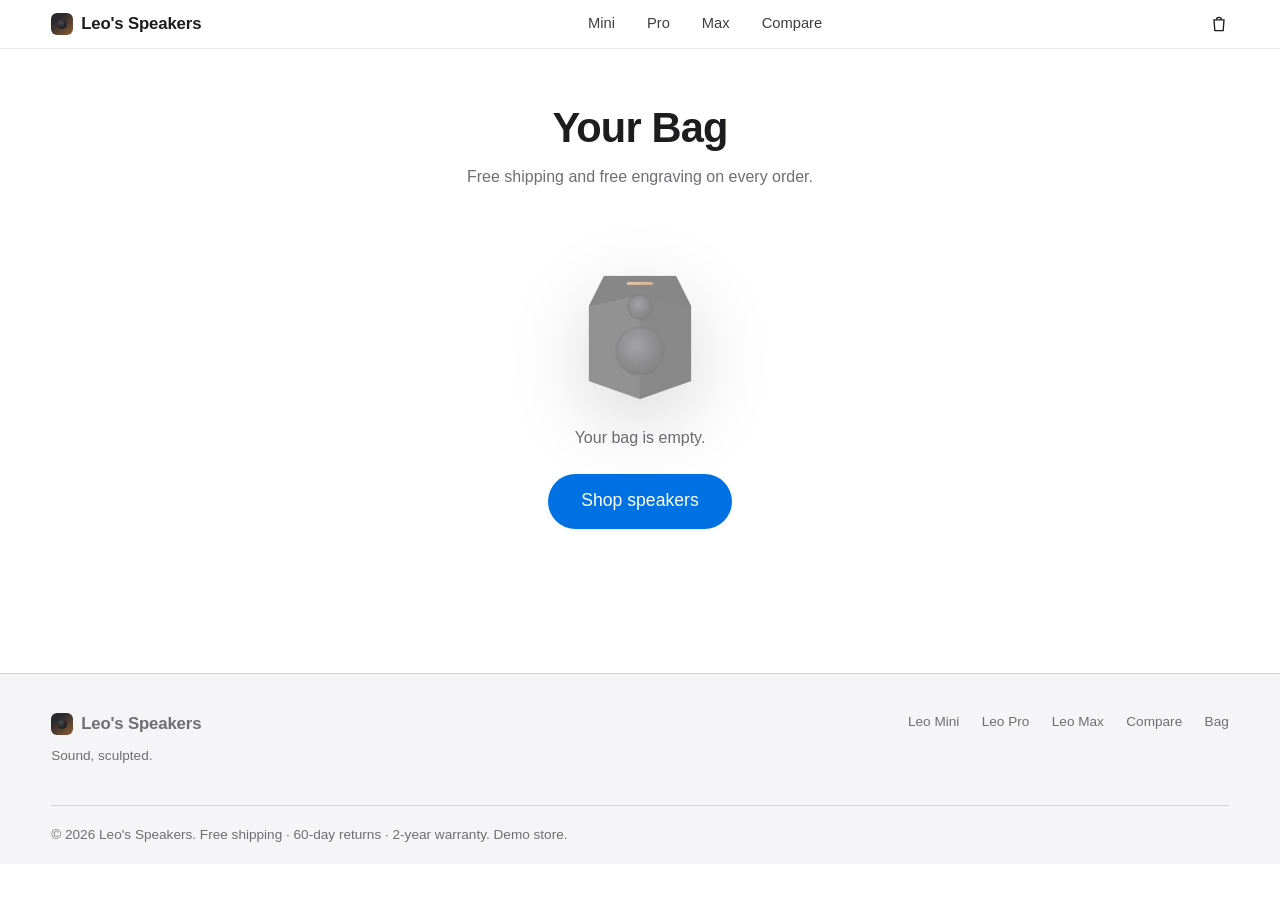
==== cart.html @ f9a7186c "Premium storefront: faceted renders, deep customization, Bag + checkout - Redesign around the matte-" ====
<!DOCTYPE html>
<html lang="en">
<head>
  <meta charset="UTF-8" />
  <meta name="viewport" content="width=device-width, initial-scale=1.0" />
  <meta name="description" content="Your Leo's Speakers bag." />
  <title>Bag — Leo's Speakers</title>
  <link rel="stylesheet" href="styles.css" />
</head>
<body>
  <header class="nav">
    <div class="container--wide container nav__inner">
      <a href="index.html" class="brand"><span class="brand__mark"></span> Leo's Speakers</a>
      <nav class="nav__links" aria-label="Primary">
        <a href="mini.html">Mini</a><a href="pro.html">Pro</a><a href="max.html">Max</a><a href="index.html#compare">Compare</a>
      </nav>
      <a href="cart.html" class="nav__bag" aria-label="Bag">
        <svg viewBox="0 0 24 24" fill="none" stroke="currentColor" stroke-width="1.6"><path d="M6 7h12l-1 13H7L6 7z"/><path d="M9 7a3 3 0 0 1 6 0"/></svg>
        <span class="bag-count" id="bag-count">0</span>
      </a>
    </div>
  </header>

  <main class="bag" data-page="cart">
    <div class="container--wide container">
      <h1 class="bag__title">Your Bag</h1>
      <p class="bag__sub">Free shipping and free engraving on every order.</p>
      <div id="bag-body"><!-- built by cart.js --></div>
    </div>
  </main>

  <footer class="footer">
    <div class="container--wide container footer__inner">
      <div><a href="index.html" class="brand"><span class="brand__mark"></span> Leo's Speakers</a><p style="margin-top:0.6rem;">Sound, sculpted.</p></div>
      <nav class="footer__links" aria-label="Footer">
        <a href="mini.html">Leo Mini</a><a href="pro.html">Leo Pro</a><a href="max.html">Leo Max</a><a href="index.html#compare">Compare</a><a href="cart.html">Bag</a>
      </nav>
    </div>
    <div class="container--wide container footer__legal">© <span id="year"></span> Leo's Speakers. Free shipping · 60-day returns · 2-year warranty. Demo store.</div>
  </footer>

  <script src="catalog.js"></script>
  <script src="cart.js"></script>
</body>
</html>
---- styles.css ----
/* ============================================================
   Leo's Speakers — premium storefront (Apple Store aesthetic)
   ============================================================ */
:root {
  --bg: #ffffff;
  --bg-soft: #f5f5f7;
  --bg-dark: #0b0b0d;
  --ink: #1d1d1f;
  --muted: #6e6e73;
  --line: #d2d2d7;
  --blue: #0071e3;
  --blue-dark: #0077ed;
  --copper: #b87333;
  --copper-light: #d89b6a;
  --green: #34a853;
  --radius: 20px;
  --radius-lg: 28px;
  --pill: 980px;
  --max: 1024px;
  --wide: 1180px;
  --shadow: 0 4px 24px rgba(0,0,0,0.08);
  --shadow-lg: 0 12px 48px rgba(0,0,0,0.16);
  --font: -apple-system, BlinkMacSystemFont, "SF Pro Text", "Inter", "Helvetica Neue", Helvetica, Arial, sans-serif;
  --display: -apple-system, BlinkMacSystemFont, "SF Pro Display", "Inter", "Helvetica Neue", sans-serif;
}

* { box-sizing: border-box; margin: 0; padding: 0; }
html { scroll-behavior: smooth; -webkit-text-size-adjust: 100%; }
body {
  font-family: var(--font);
  color: var(--ink);
  background: var(--bg);
  line-height: 1.47;
  -webkit-font-smoothing: antialiased;
}
a { color: inherit; text-decoration: none; }
img { max-width: 100%; display: block; }

.container { width: min(var(--max), 90vw); margin: 0 auto; }
.container--wide { width: min(var(--wide), 92vw); }
.center { text-align: center; }

/* ---------- Buttons ---------- */
.btn {
  display: inline-flex; align-items: center; justify-content: center; gap: 0.4rem;
  font-family: var(--font); font-weight: 400; font-size: 1.02rem;
  padding: 0.72rem 1.5rem; border-radius: var(--pill);
  border: 1px solid transparent; cursor: pointer; background: none; color: var(--ink);
  transition: background 0.2s, color 0.2s, opacity 0.2s, border-color 0.2s, transform 0.1s;
}
.btn--solid { background: var(--blue); color: #fff; }
.btn--solid:hover { background: var(--blue-dark); }
.btn--solid:active { transform: scale(0.99); }
.btn--outline { border-color: var(--blue); color: var(--blue); }
.btn--outline:hover { background: rgba(0,113,227,0.06); }
.btn--dark { background: var(--ink); color: #fff; }
.btn--dark:hover { opacity: 0.86; }
.btn--text { color: var(--blue); padding: 0.3rem 0; }
.btn--text:hover { text-decoration: underline; }
.btn--lg { font-size: 1.1rem; padding: 0.85rem 2rem; }
.btn--sm { font-size: 0.92rem; padding: 0.5rem 1.1rem; }
.btn--block { width: 100%; }
.btn:disabled { opacity: 0.4; cursor: not-allowed; }
.link-arrow { color: var(--blue); font-size: 1.02rem; }
.link-arrow:hover { text-decoration: underline; }

/* ---------- Nav ---------- */
.nav {
  position: sticky; top: 0; z-index: 100;
  background: rgba(255,255,255,0.82);
  backdrop-filter: saturate(180%) blur(20px);
  border-bottom: 1px solid rgba(0,0,0,0.08);
}
.nav__inner { display: flex; align-items: center; justify-content: space-between; height: 48px; }
.brand { display: flex; align-items: center; gap: 0.5rem; font-family: var(--display); font-weight: 600; font-size: 1.05rem; letter-spacing: -0.01em; }
.brand__mark {
  width: 22px; height: 22px; border-radius: 6px;
  background: linear-gradient(140deg, #2a2a2e 30%, #b87333 130%);
  display: inline-block; position: relative; flex: none;
}
.brand__mark::after { content: ""; position: absolute; inset: 6px; border-radius: 50%; background: radial-gradient(circle at 40% 35%, #4a4a4f, #0c0c0e); }
.nav__links { display: flex; gap: 2rem; font-size: 0.92rem; color: var(--ink); }
.nav__links a { opacity: 0.85; transition: opacity 0.2s; }
.nav__links a:hover { opacity: 1; }
.nav__bag { position: relative; display: inline-flex; align-items: center; }
.nav__bag svg { width: 20px; height: 20px; }
.bag-count {
  position: absolute; top: -7px; right: -9px; min-width: 16px; height: 16px; padding: 0 4px;
  background: var(--blue); color: #fff; font-size: 0.66rem; font-weight: 600;
  border-radius: 9px; display: none; align-items: center; justify-content: center; line-height: 1;
}
.bag-count.show { display: inline-flex; }
@media (max-width: 740px) { .nav__links { display: none; } }

/* ---------- Hero ---------- */
.hero { background: var(--bg-soft); text-align: center; padding: 4rem 0 0; overflow: hidden; }
.hero__eyebrow { font-family: var(--display); font-weight: 600; color: var(--copper); letter-spacing: 0.02em; }
.hero__title { font-family: var(--display); font-size: clamp(2.6rem, 6.5vw, 4.6rem); font-weight: 600; letter-spacing: -0.02em; line-height: 1.05; margin-top: 0.4rem; }
.hero__sub { font-size: clamp(1.1rem, 2.4vw, 1.5rem); color: var(--muted); max-width: 620px; margin: 1rem auto 0; }
.hero__actions { display: flex; gap: 1.6rem; justify-content: center; flex-wrap: wrap; margin-top: 1.6rem; }
.hero__stage { margin-top: 2.5rem; display: flex; justify-content: center; }
.hero__stage .render { width: min(420px, 80vw); }

/* ---------- Speaker render (SVG) ---------- */
.render { --body: #1a1a1c; display: inline-block; line-height: 0; filter: drop-shadow(0 24px 40px rgba(0,0,0,0.32)); }
.render svg { width: 100%; height: auto; }
.render .body { fill: var(--body); transition: fill 0.35s ease; }
.render .facet-l { fill: rgba(255,255,255,0.06); }
.render .facet-r { fill: rgba(0,0,0,0.24); }
.render .facet-t { fill: rgba(0,0,0,0.30); }
.render .edge { fill: none; stroke: rgba(0,0,0,0.35); stroke-width: 1; }

/* ---------- Section ---------- */
.section { padding: 5rem 0; }
.section--soft { background: var(--bg-soft); }
.section--dark { background: var(--bg-dark); color: #f5f5f7; }
.section__head { text-align: center; margin-bottom: 3rem; }
.section__title { font-family: var(--display); font-size: clamp(2rem, 4.5vw, 3rem); font-weight: 600; letter-spacing: -0.02em; }
.section__sub { color: var(--muted); font-size: 1.15rem; margin-top: 0.6rem; }
.section--dark .section__sub { color: #a1a1a6; }

/* ---------- Lineup tiles ---------- */
.lineup { display: grid; grid-template-columns: repeat(3, 1fr); gap: 1.4rem; }
.ptile {
  background: var(--bg-soft); border-radius: var(--radius-lg); padding: 2.4rem 1.6rem 2rem;
  text-align: center; display: flex; flex-direction: column; align-items: center;
  transition: transform 0.25s, box-shadow 0.25s;
}
.ptile:hover { transform: translateY(-4px); box-shadow: var(--shadow-lg); }
.ptile__eyebrow { font-family: var(--display); font-weight: 600; color: var(--copper); font-size: 0.82rem; letter-spacing: 0.03em; text-transform: uppercase; }
.ptile__name { font-family: var(--display); font-size: 1.9rem; font-weight: 600; margin-top: 0.2rem; }
.ptile__tag { color: var(--muted); font-size: 0.98rem; }
.ptile__render { width: 170px; margin: 1.6rem 0; }
.ptile__price { font-size: 1.02rem; }
.ptile__price strong { font-weight: 600; }
.ptile__actions { display: flex; gap: 1.2rem; align-items: center; margin-top: 1.2rem; }
@media (max-width: 860px) { .lineup { grid-template-columns: 1fr; max-width: 420px; margin: 0 auto; } }

/* ---------- Feature strip ---------- */
.features { display: grid; grid-template-columns: repeat(4, 1fr); gap: 1.2rem; }
.feat { background: var(--bg); border: 1px solid var(--line); border-radius: var(--radius); padding: 1.8rem; }
.section--dark .feat { background: #161618; border-color: #2a2a2e; }
.feat__icon { font-size: 1.7rem; }
.feat h3 { font-family: var(--display); font-size: 1.15rem; font-weight: 600; margin: 0.8rem 0 0.3rem; }
.feat p { color: var(--muted); font-size: 0.95rem; }
.section--dark .feat p { color: #a1a1a6; }
@media (max-width: 880px) { .features { grid-template-columns: 1fr 1fr; } }
@media (max-width: 520px) { .features { grid-template-columns: 1fr; } }

/* ---------- Compare ---------- */
.compare { overflow-x: auto; }
.compare table { width: 100%; min-width: 620px; border-collapse: collapse; }
.compare th, .compare td { padding: 1.1rem 1rem; text-align: center; border-bottom: 1px solid var(--line); font-size: 0.96rem; }
.compare thead th { font-family: var(--display); font-weight: 600; font-size: 1.2rem; }
.compare tbody th { text-align: left; color: var(--muted); font-weight: 400; }
.compare tr:last-child td, .compare tr:last-child th { border-bottom: none; }

/* ---------- Footer ---------- */
.footer { background: var(--bg-soft); border-top: 1px solid var(--line); font-size: 0.85rem; color: var(--muted); }
.footer__inner { padding: 2.4rem 0; display: flex; justify-content: space-between; flex-wrap: wrap; gap: 1.2rem; }
.footer__links { display: flex; gap: 1.4rem; flex-wrap: wrap; }
.footer__links a:hover { color: var(--ink); }
.footer__legal { border-top: 1px solid var(--line); padding: 1.2rem 0; }

/* ============================================================
   Product / buy page
   ============================================================ */
.pdp { padding: 2rem 0 4rem; }
.breadcrumb { color: var(--muted); font-size: 0.85rem; margin-bottom: 1.4rem; }
.breadcrumb a:hover { color: var(--ink); }
.pdp__grid { display: grid; grid-template-columns: 1.05fr 0.95fr; gap: 3.5rem; align-items: start; }
@media (max-width: 900px) { .pdp__grid { grid-template-columns: 1fr; gap: 2rem; } }

.stage { position: sticky; top: 72px; background: var(--bg-soft); border-radius: var(--radius-lg); padding: 3rem; display: grid; place-items: center; min-height: 460px; transition: background 0.35s; }
.stage .render { width: min(340px, 70vw); }
@media (max-width: 900px) { .stage { position: static; min-height: 340px; } }

.buy__eyebrow { font-family: var(--display); font-weight: 600; color: var(--copper); text-transform: uppercase; letter-spacing: 0.04em; font-size: 0.82rem; }
.buy__title { font-family: var(--display); font-size: clamp(2.2rem, 5vw, 3rem); font-weight: 600; letter-spacing: -0.02em; margin-top: 0.2rem; }
.buy__tag { color: var(--muted); font-size: 1.15rem; margin-top: 0.2rem; }
.buy__from { font-family: var(--display); font-size: 1.4rem; font-weight: 600; margin-top: 1rem; }
.buy__desc { color: var(--muted); margin-top: 0.8rem; line-height: 1.6; }

.opt { padding: 1.8rem 0; border-bottom: 1px solid var(--line); }
.opt__head { display: flex; justify-content: space-between; align-items: baseline; margin-bottom: 1rem; }
.opt__title { font-family: var(--display); font-size: 1.15rem; font-weight: 600; }
.opt__note { color: var(--muted); font-size: 0.9rem; }

/* finishes */
.finishes { display: flex; gap: 0.9rem; flex-wrap: wrap; align-items: center; }
.finish { width: 40px; height: 40px; border-radius: 50%; border: 1px solid rgba(0,0,0,0.15); cursor: pointer; padding: 0; position: relative; transition: transform 0.15s, box-shadow 0.15s; }
.finish:hover { transform: scale(1.08); }
.finish[aria-pressed="true"] { box-shadow: 0 0 0 2px #fff, 0 0 0 4px var(--blue); }
.finish__name { font-size: 0.95rem; color: var(--muted); margin-left: 0.3rem; }

/* choice cards */
.cards { display: grid; gap: 0.7rem; }
.card2 {
  border: 1px solid var(--line); border-radius: 14px; padding: 1rem 1.2rem; cursor: pointer;
  display: flex; justify-content: space-between; align-items: center; gap: 1rem; text-align: left;
  background: #fff; transition: border-color 0.15s, box-shadow 0.15s;
}
.card2:hover { border-color: #b0c9ec; }
.card2[aria-pressed="true"] { border-color: var(--blue); box-shadow: inset 0 0 0 1px var(--blue); }
.card2__name { font-family: var(--display); font-weight: 600; font-size: 0.98rem; }
.card2__desc { color: var(--muted); font-size: 0.86rem; margin-top: 0.15rem; }
.card2__price { font-family: var(--display); font-weight: 600; white-space: nowrap; }

/* engraving */
.engrave input {
  width: 100%; padding: 0.8rem 1rem; border: 1px solid var(--line); border-radius: 12px;
  font-family: var(--font); font-size: 1rem; letter-spacing: 0.1em;
}
.engrave input:focus { outline: none; border-color: var(--blue); }
.engrave__hint { color: var(--muted); font-size: 0.85rem; margin-top: 0.5rem; }

/* quantity */
.qty { display: inline-flex; align-items: center; border: 1px solid var(--line); border-radius: var(--pill); overflow: hidden; }
.qty button { width: 42px; height: 42px; border: none; background: #fff; font-size: 1.3rem; cursor: pointer; color: var(--ink); }
.qty button:hover { background: var(--bg-soft); }
.qty input { width: 46px; height: 42px; border: none; text-align: center; font-size: 1rem; font-family: var(--display); -moz-appearance: textfield; }
.qty input::-webkit-outer-spin-button, .qty input::-webkit-inner-spin-button { -webkit-appearance: none; margin: 0; }

/* purchase summary */
.purchase { position: sticky; bottom: 0; background: rgba(255,255,255,0.92); backdrop-filter: blur(10px); padding: 1.4rem 0 0.4rem; }
.purchase__row { display: flex; justify-content: space-between; align-items: baseline; }
.purchase__total { font-family: var(--display); font-size: 1.8rem; font-weight: 600; }
.purchase__sel { color: var(--muted); font-size: 0.88rem; margin: 0.2rem 0 1rem; min-height: 1.1em; }
.purchase__note { color: var(--muted); font-size: 0.82rem; margin-top: 0.8rem; text-align: center; }

/* highlights */
.highlights { margin-top: 4rem; }
.highlights__grid { display: grid; grid-template-columns: repeat(3, 1fr); gap: 1.2rem; margin-top: 2rem; }
.hl { background: var(--bg-soft); border-radius: var(--radius); padding: 1.6rem; }
.hl h3 { font-family: var(--display); font-size: 1.08rem; font-weight: 600; margin-bottom: 0.3rem; }
.hl p { color: var(--muted); font-size: 0.92rem; }
@media (max-width: 720px) { .highlights__grid { grid-template-columns: 1fr; } }

/* ============================================================
   Cart / Bag
   ============================================================ */
.bag { padding: 3rem 0 5rem; }
.bag__title { font-family: var(--display); font-size: clamp(1.8rem, 4vw, 2.6rem); font-weight: 600; text-align: center; letter-spacing: -0.02em; }
.bag__sub { text-align: center; color: var(--muted); margin-top: 0.4rem; }
.bag__grid { display: grid; grid-template-columns: 1.6fr 1fr; gap: 2.5rem; margin-top: 2.5rem; align-items: start; }
@media (max-width: 860px) { .bag__grid { grid-template-columns: 1fr; } }

.line { display: grid; grid-template-columns: 96px 1fr auto; gap: 1.2rem; padding: 1.6rem 0; border-bottom: 1px solid var(--line); }
.line__art { background: var(--bg-soft); border-radius: 16px; display: grid; place-items: center; padding: 0.6rem; }
.line__art .render { width: 70px; filter: none; }
.line__name { font-family: var(--display); font-size: 1.15rem; font-weight: 600; }
.line__opts { color: var(--muted); font-size: 0.88rem; margin-top: 0.3rem; line-height: 1.5; }
.line__controls { display: flex; align-items: center; gap: 1rem; margin-top: 0.8rem; }
.line__remove { color: var(--blue); font-size: 0.88rem; cursor: pointer; background: none; border: none; padding: 0; }
.line__remove:hover { text-decoration: underline; }
.line__price { font-family: var(--display); font-weight: 600; font-size: 1.1rem; text-align: right; white-space: nowrap; }
.qty--sm button { width: 34px; height: 34px; font-size: 1.1rem; }
.qty--sm input { width: 38px; height: 34px; font-size: 0.95rem; }

.bag__empty { text-align: center; padding: 4rem 0; }
.bag__empty .render { width: 120px; margin: 0 auto 1.5rem; opacity: 0.5; }
.bag__empty p { color: var(--muted); margin-bottom: 1.5rem; }

.summary {
  background: var(--bg-soft); border-radius: var(--radius-lg); padding: 1.8rem; position: sticky; top: 72px;
}
.summary h2 { font-family: var(--display); font-size: 1.3rem; font-weight: 600; margin-bottom: 1.2rem; }
.summary__row { display: flex; justify-content: space-between; margin-bottom: 0.7rem; color: var(--muted); }
.summary__row strong { color: var(--ink); }
.summary__total { display: flex; justify-content: space-between; font-family: var(--display); font-size: 1.3rem; font-weight: 600; color: var(--ink); padding-top: 1rem; margin-top: 0.6rem; border-top: 1px solid var(--line); }
.summary .btn { margin-top: 1.4rem; }
.summary__fine { color: var(--muted); font-size: 0.8rem; text-align: center; margin-top: 0.8rem; }

/* ============================================================
   Checkout
   ============================================================ */
.checkout { padding: 2.5rem 0 5rem; }
.checkout__grid { display: grid; grid-template-columns: 1.3fr 1fr; gap: 3rem; align-items: start; margin-top: 2rem; }
@media (max-width: 860px) { .checkout__grid { grid-template-columns: 1fr; } }
.checkout__title { font-family: var(--display); font-size: clamp(1.8rem, 4vw, 2.4rem); font-weight: 600; text-align: center; letter-spacing: -0.02em; }
.demo-banner {
  background: #fff7ed; border: 1px solid #f3d9b5; color: #8a5a18; border-radius: 12px;
  padding: 0.8rem 1.1rem; font-size: 0.88rem; margin: 1.2rem auto 0; max-width: 720px; text-align: center;
}
.field { margin-bottom: 1.1rem; }
.field label { display: block; font-size: 0.86rem; color: var(--muted); margin-bottom: 0.4rem; }
.field input, .field select {
  width: 100%; padding: 0.8rem 1rem; border: 1px solid var(--line); border-radius: 12px;
  font-family: var(--font); font-size: 1rem; background: #fff;
}
.field input:focus, .field select:focus { outline: none; border-color: var(--blue); }
.field--row { display: grid; grid-template-columns: 1fr 1fr; gap: 1rem; }
.fieldset { background: var(--bg-soft); border-radius: var(--radius); padding: 1.6rem; margin-bottom: 1.4rem; }
.fieldset h2 { font-family: var(--display); font-size: 1.1rem; font-weight: 600; margin-bottom: 1.1rem; }
.osum { background: var(--bg-soft); border-radius: var(--radius-lg); padding: 1.8rem; position: sticky; top: 72px; }
.osum h2 { font-family: var(--display); font-size: 1.2rem; font-weight: 600; margin-bottom: 1rem; }
.osum__line { display: flex; justify-content: space-between; gap: 1rem; font-size: 0.9rem; padding: 0.6rem 0; border-bottom: 1px solid var(--line); }
.osum__line small { color: var(--muted); display: block; }

.confirm { text-align: center; padding: 4rem 0; max-width: 560px; margin: 0 auto; }
.confirm__check { width: 72px; height: 72px; border-radius: 50%; background: var(--green); color: #fff; display: grid; place-items: center; font-size: 2.2rem; margin: 0 auto 1.5rem; }
.confirm h1 { font-family: var(--display); font-size: 2rem; font-weight: 600; }
.confirm p { color: var(--muted); margin-top: 0.6rem; }
.confirm__order { font-family: var(--display); font-weight: 600; color: var(--ink); }

/* ---------- Toast ---------- */
.toast {
  position: fixed; left: 50%; bottom: 26px; transform: translateX(-50%) translateY(40px);
  background: var(--ink); color: #fff; padding: 0.9rem 1.4rem; border-radius: 12px;
  box-shadow: var(--shadow-lg); opacity: 0; pointer-events: none; z-index: 200;
  transition: opacity 0.25s, transform 0.25s; font-size: 0.95rem;
}
.toast.show { opacity: 1; transform: translateX(-50%) translateY(0); }

@media (prefers-reduced-motion: reduce) { * { scroll-behavior: auto; transition: none !important; } }
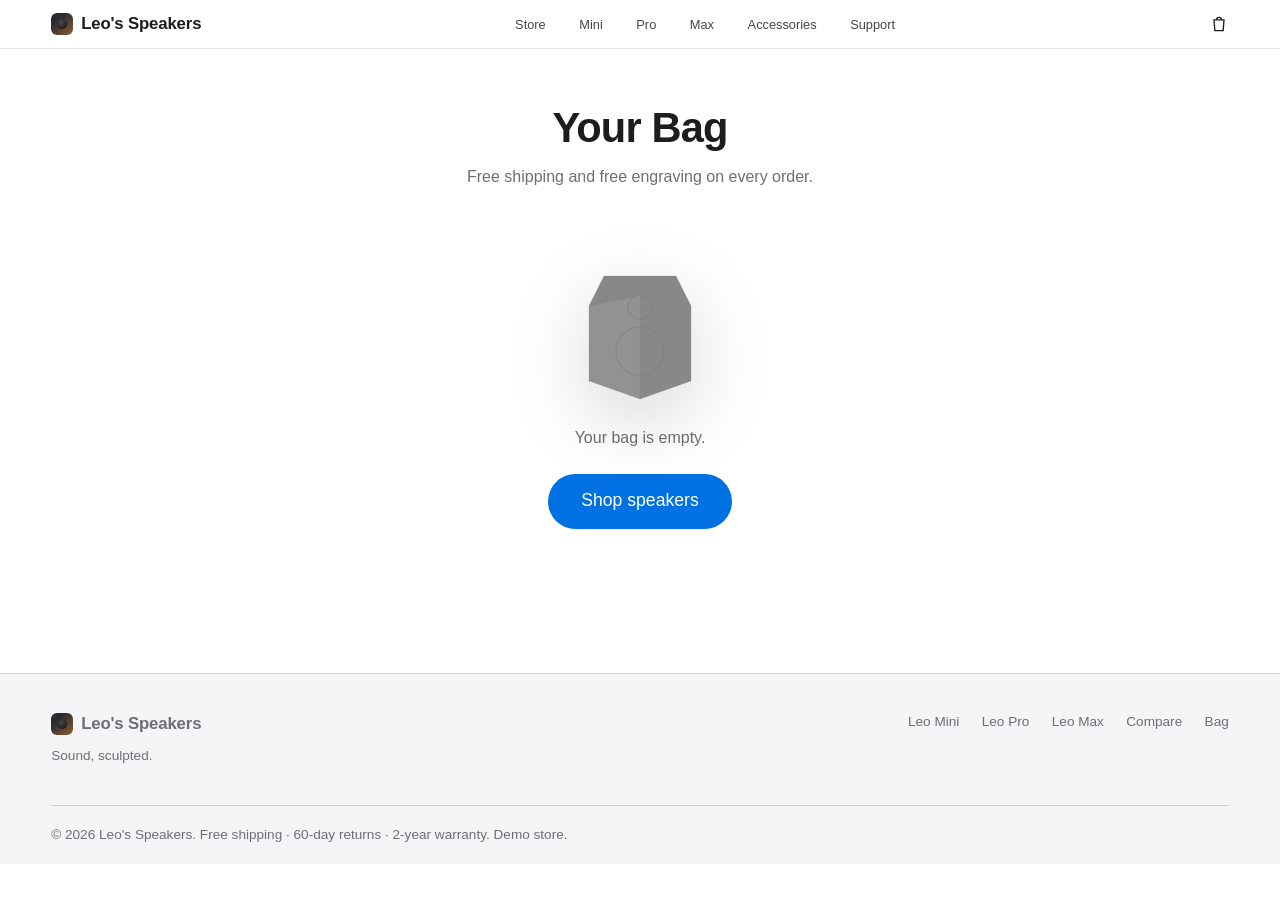
==== commit efce0030: "Add Apple Store-style global nav with expanding mega-menu - New nav.js builds a shared sticky global" ====
--- a/cart.html
+++ b/cart.html
@@ -8,18 +8,7 @@
   <link rel="stylesheet" href="styles.css" />
 </head>
 <body>
-  <header class="nav">
-    <div class="container--wide container nav__inner">
-      <a href="index.html" class="brand"><span class="brand__mark"></span> Leo's Speakers</a>
-      <nav class="nav__links" aria-label="Primary">
-        <a href="mini.html">Mini</a><a href="pro.html">Pro</a><a href="max.html">Max</a><a href="index.html#compare">Compare</a>
-      </nav>
-      <a href="cart.html" class="nav__bag" aria-label="Bag">
-        <svg viewBox="0 0 24 24" fill="none" stroke="currentColor" stroke-width="1.6"><path d="M6 7h12l-1 13H7L6 7z"/><path d="M9 7a3 3 0 0 1 6 0"/></svg>
-        <span class="bag-count" id="bag-count">0</span>
-      </a>
-    </div>
-  </header>
+  <div id="leo-nav"><!-- Apple-style global nav, built by nav.js --></div>
 
   <main class="bag" data-page="cart">
     <div class="container--wide container">
@@ -40,6 +29,7 @@
   </footer>
 
   <script src="catalog.js"></script>
+  <script src="nav.js"></script>
   <script src="cart.js"></script>
 </body>
 </html>
--- a/styles.css
+++ b/styles.css
@@ -312,4 +312,100 @@
 }
 .toast.show { opacity: 1; transform: translateX(-50%) translateY(0); }
 
+/* ============================================================
+   Apple Store–style global nav + mega-menu (nav.js)
+   ============================================================ */
+.gnav {
+  position: sticky; top: 0; z-index: 100;
+  background: rgba(255,255,255,0.82);
+  backdrop-filter: saturate(180%) blur(20px);
+  border-bottom: 1px solid rgba(0,0,0,0.08);
+}
+.gnav__bar { display: flex; align-items: center; justify-content: space-between; height: 48px; gap: 1rem; }
+.gnav__items { display: flex; align-items: center; gap: 0.4rem; flex: 1; justify-content: center; }
+.gnav__item {
+  font-family: var(--font); font-size: 0.8rem; color: var(--ink);
+  background: none; border: none; cursor: pointer;
+  padding: 0.4rem 0.85rem; border-radius: 8px; opacity: 0.82;
+  transition: opacity 0.18s, background 0.18s;
+}
+.gnav__item:hover, .gnav__item[aria-expanded="true"] { opacity: 1; }
+.gnav__item[aria-expanded="true"] { background: rgba(0,0,0,0.05); }
+.gnav__right { display: flex; align-items: center; gap: 0.9rem; }
+
+/* drawer that slides open beneath the bar */
+.gnav__drop {
+  position: absolute; left: 0; right: 0; top: 48px;
+  height: 0; overflow: hidden;
+  background: rgba(255,255,255,0.96);
+  backdrop-filter: saturate(180%) blur(20px);
+  border-bottom: 1px solid rgba(0,0,0,0.08);
+  transition: height 0.32s cubic-bezier(0.4, 0, 0.2, 1);
+}
+.gnav.is-open .gnav__drop { box-shadow: 0 18px 40px rgba(0,0,0,0.12); }
+.gnav__panel { padding: 2rem 0 3rem; }
+.gnav__panelinner { display: flex; gap: 4rem; align-items: flex-start; }
+.gnav__feature {
+  flex: none; width: 150px; background: var(--bg-soft);
+  border-radius: var(--radius); padding: 1rem; display: grid; place-items: center;
+}
+.gnav__feature .render { width: 90px; filter: none; }
+.gnav__cols { display: flex; gap: 4rem; flex-wrap: wrap; }
+.gnav__heading { font-size: 0.72rem; color: var(--muted); margin-bottom: 0.9rem; font-weight: 400; }
+.gnav__list { list-style: none; display: grid; gap: 0.7rem; }
+.gnav__link {
+  font-family: var(--display); font-size: 1.05rem; font-weight: 600; color: var(--ink);
+  letter-spacing: -0.01em; transition: color 0.15s;
+}
+.gnav__link:hover { color: var(--blue); }
+.gnav__link[data-real="false"] { color: var(--muted); font-weight: 400; }
+.gnav__link[data-real="false"]:hover { color: var(--ink); }
+
+/* dimming scrim over the rest of the page */
+.gnav__scrim {
+  position: fixed; inset: 48px 0 0 0; z-index: 90;
+  background: rgba(0,0,0,0.16); opacity: 0; pointer-events: none;
+  transition: opacity 0.3s;
+}
+.gnav__scrim.show { opacity: 1; pointer-events: auto; }
+
+/* hamburger (mobile) */
+.gnav__burger { display: none; width: 30px; height: 30px; background: none; border: none; cursor: pointer; position: relative; }
+.gnav__burger span { display: block; position: absolute; left: 6px; right: 6px; height: 1.5px; background: var(--ink); transition: transform 0.25s, opacity 0.2s; }
+.gnav__burger span:nth-child(1) { top: 12px; }
+.gnav__burger span:nth-child(2) { top: 18px; }
+.gnav.is-sheet .gnav__burger span:nth-child(1) { transform: translateY(3px) rotate(45deg); }
+.gnav.is-sheet .gnav__burger span:nth-child(2) { transform: translateY(-3px) rotate(-45deg); }
+
+/* mobile sheet */
+.gnav__sheet {
+  display: none; position: fixed; left: 0; right: 0; top: 48px; bottom: 0; z-index: 95;
+  background: #fff; overflow-y: auto; padding: 1rem 0 3rem;
+  opacity: 0; pointer-events: none; transform: translateY(-8px);
+  transition: opacity 0.25s, transform 0.25s;
+}
+.gnav.is-sheet .gnav__sheet { opacity: 1; pointer-events: auto; transform: none; }
+.gnav__acc { border-bottom: 1px solid var(--line); }
+.gnav__acc-btn {
+  width: min(var(--wide), 92vw); margin: 0 auto; display: flex; justify-content: space-between; align-items: center;
+  background: none; border: none; cursor: pointer; padding: 1.1rem 0;
+  font-family: var(--display); font-size: 1.4rem; font-weight: 600; color: var(--ink);
+}
+.gnav__chevron { transition: transform 0.25s; color: var(--muted); }
+.gnav__acc.open .gnav__chevron { transform: rotate(90deg); }
+.gnav__acc-body {
+  width: min(var(--wide), 92vw); margin: 0 auto;
+  max-height: 0; overflow: hidden; transition: max-height 0.3s ease;
+}
+.gnav__acc.open .gnav__acc-body { max-height: 600px; padding-bottom: 1rem; }
+.gnav__acc-body .gnav__heading { margin-top: 0.4rem; }
+.gnav__acc-body .gnav__list { margin-bottom: 1.2rem; }
+
+@media (max-width: 833px) {
+  .gnav__items { display: none; }
+  .gnav__burger { display: block; }
+  .gnav__sheet { display: block; }
+  .gnav__drop { display: none; }
+}
+
 @media (prefers-reduced-motion: reduce) { * { scroll-behavior: auto; transition: none !important; } }
